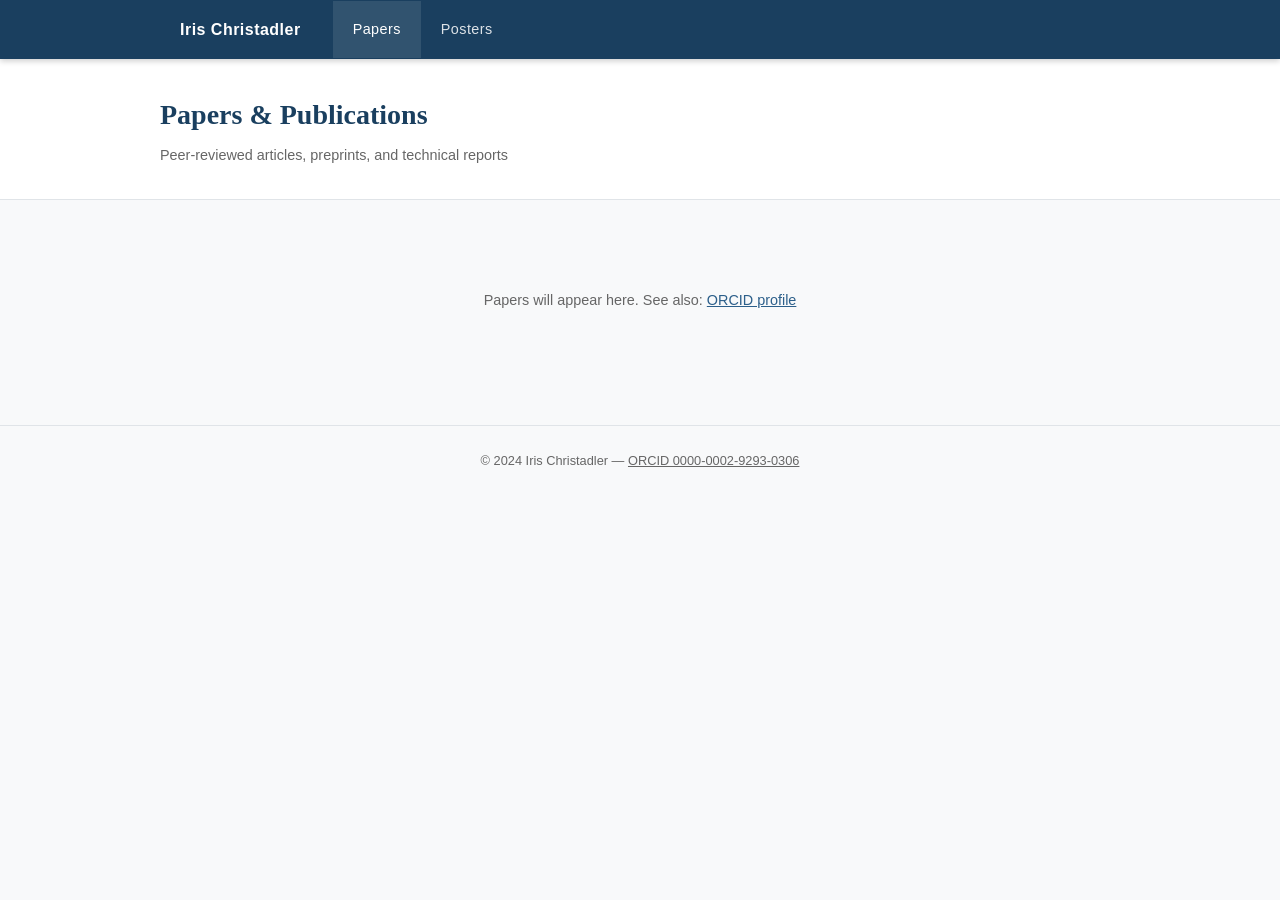
==== papers/index.html @ 40f1afff "Add academic website for Iris Christadler - Homepage with biography, social links (ORCID, LinkedIn, " ====
<!DOCTYPE html>
<html lang="en">
<head>
  <meta charset="UTF-8">
  <meta name="viewport" content="width=device-width, initial-scale=1.0">
  <title>Papers — Iris Christadler</title>
  <meta name="description" content="Publications and papers by Iris Christadler.">
  <link rel="stylesheet" href="../assets/css/style.css">
</head>
<body>

<nav>
  <ul>
    <li><a href="../index.html">Iris Christadler</a></li>
    <li><a href="index.html" class="active">Papers</a></li>
    <li><a href="../posters/index.html">Posters</a></li>
  </ul>
</nav>

<div class="page-header">
  <div class="page-header-inner">
    <h1>Papers &amp; Publications</h1>
    <p>Peer-reviewed articles, preprints, and technical reports</p>
  </div>
</div>

<main>

  <!-- ================================================================
       HOW TO ADD A PAPER:
       Copy one <div class="card"> block below, fill in the details,
       and add links as <a class="badge" href="..."> elements.
       Supported badge types: PDF, DOI, arXiv, Zenodo, GitHub, Slides
       ================================================================ -->

  <!--
  <h2 class="section-title">2024</h2>
  <div class="cards-grid">

    <div class="card">
      <div class="card-year">Journal of Geophysical Research &bull; 2024</div>
      <h3>Example Paper Title Goes Here</h3>
      <p>Short description of the paper. What problem does it solve, what is the key finding.</p>
      <div class="card-links">
        <a class="badge" href="#" target="_blank" rel="noopener">PDF</a>
        <a class="badge" href="#" target="_blank" rel="noopener">DOI</a>
        <a class="badge" href="#" target="_blank" rel="noopener">Zenodo</a>
        <a class="badge" href="#" target="_blank" rel="noopener">GitHub</a>
      </div>
    </div>

  </div>
  -->

  <p style="color:var(--text-light); font-family:Arial,sans-serif; font-size:0.9rem; text-align:center; padding:3rem 0;">
    Papers will appear here. See also:
    <a href="https://orcid.org/0000-0002-9293-0306" target="_blank" rel="noopener" style="color:var(--primary);">ORCID profile</a>
  </p>

</main>

<footer>
  &copy; 2024 Iris Christadler &mdash;
  <a href="https://orcid.org/0000-0002-9293-0306" target="_blank" rel="noopener" style="color:inherit;">ORCID 0000-0002-9293-0306</a>
</footer>

</body>
</html>
---- assets/css/style.css ----
:root {
  --primary: #2c5f8a;
  --primary-dark: #1a3f5f;
  --accent: #4a9eca;
  --text: #2d2d2d;
  --text-light: #666;
  --bg: #f8f9fa;
  --white: #ffffff;
  --border: #e0e4e8;
  --card-shadow: 0 2px 8px rgba(0,0,0,0.08);
}

* {
  box-sizing: border-box;
  margin: 0;
  padding: 0;
}

body {
  font-family: 'Georgia', 'Times New Roman', serif;
  background: var(--bg);
  color: var(--text);
  line-height: 1.7;
}

/* Navigation */
nav {
  background: var(--primary-dark);
  padding: 0 2rem;
  position: sticky;
  top: 0;
  z-index: 100;
  box-shadow: 0 2px 6px rgba(0,0,0,0.2);
}

nav ul {
  list-style: none;
  display: flex;
  align-items: center;
  gap: 0;
  max-width: 960px;
  margin: 0 auto;
}

nav ul li a {
  display: block;
  padding: 1rem 1.25rem;
  color: rgba(255,255,255,0.85);
  text-decoration: none;
  font-family: 'Arial', sans-serif;
  font-size: 0.9rem;
  letter-spacing: 0.03em;
  transition: color 0.2s, background 0.2s;
}

nav ul li a:hover,
nav ul li a.active {
  color: #ffffff;
  background: rgba(255,255,255,0.1);
}

nav ul li:first-child a {
  font-weight: bold;
  font-size: 1rem;
  padding-right: 2rem;
  color: #ffffff;
}

/* Hero / Profile Section */
.hero {
  background: var(--white);
  border-bottom: 1px solid var(--border);
  padding: 3rem 2rem;
}

.hero-inner {
  max-width: 960px;
  margin: 0 auto;
  display: flex;
  gap: 2.5rem;
  align-items: flex-start;
}

.profile-photo {
  flex-shrink: 0;
  width: 180px;
  height: 180px;
  border-radius: 50%;
  object-fit: cover;
  border: 4px solid var(--border);
  box-shadow: var(--card-shadow);
}

.profile-photo-placeholder {
  flex-shrink: 0;
  width: 180px;
  height: 180px;
  border-radius: 50%;
  background: var(--border);
  border: 4px solid var(--border);
  display: flex;
  align-items: center;
  justify-content: center;
  color: var(--text-light);
  font-size: 0.8rem;
  text-align: center;
}

.hero-text h1 {
  font-size: 2rem;
  color: var(--primary-dark);
  margin-bottom: 0.25rem;
}

.hero-text .title {
  font-family: 'Arial', sans-serif;
  font-size: 1rem;
  color: var(--text-light);
  margin-bottom: 1.25rem;
}

.hero-text .bio {
  font-size: 0.95rem;
  color: var(--text);
  max-width: 680px;
}

/* Social Links */
.social-links {
  display: flex;
  flex-wrap: wrap;
  gap: 0.6rem;
  margin-top: 1.5rem;
}

.social-link {
  display: inline-flex;
  align-items: center;
  gap: 0.4rem;
  padding: 0.35rem 0.75rem;
  background: var(--bg);
  border: 1px solid var(--border);
  border-radius: 4px;
  text-decoration: none;
  color: var(--primary);
  font-family: 'Arial', sans-serif;
  font-size: 0.82rem;
  transition: border-color 0.2s, background 0.2s;
}

.social-link:hover {
  border-color: var(--accent);
  background: #eef5fb;
}

.social-link svg {
  width: 16px;
  height: 16px;
  fill: currentColor;
}

/* Main content */
main {
  max-width: 960px;
  margin: 2.5rem auto;
  padding: 0 2rem;
}

/* Section headings */
.section-title {
  font-size: 1.3rem;
  color: var(--primary-dark);
  border-bottom: 2px solid var(--primary);
  padding-bottom: 0.4rem;
  margin-bottom: 1.5rem;
  font-family: 'Arial', sans-serif;
}

/* Cards grid */
.cards-grid {
  display: grid;
  grid-template-columns: repeat(auto-fill, minmax(280px, 1fr));
  gap: 1.25rem;
  margin-bottom: 2.5rem;
}

.card {
  background: var(--white);
  border: 1px solid var(--border);
  border-radius: 8px;
  padding: 1.25rem 1.5rem;
  box-shadow: var(--card-shadow);
  transition: box-shadow 0.2s, border-color 0.2s;
  text-decoration: none;
  color: inherit;
  display: block;
}

.card:hover {
  box-shadow: 0 4px 16px rgba(44,95,138,0.15);
  border-color: var(--accent);
}

.card-year {
  font-family: 'Arial', sans-serif;
  font-size: 0.78rem;
  color: var(--text-light);
  text-transform: uppercase;
  letter-spacing: 0.05em;
  margin-bottom: 0.4rem;
}

.card h3 {
  font-size: 1rem;
  color: var(--primary-dark);
  margin-bottom: 0.5rem;
  line-height: 1.4;
}

.card p {
  font-size: 0.88rem;
  color: var(--text-light);
  margin-bottom: 0.75rem;
}

.card-links {
  display: flex;
  flex-wrap: wrap;
  gap: 0.5rem;
}

.badge {
  display: inline-block;
  padding: 0.2rem 0.55rem;
  background: #eef5fb;
  color: var(--primary);
  border-radius: 3px;
  font-family: 'Arial', sans-serif;
  font-size: 0.75rem;
  text-decoration: none;
  transition: background 0.2s;
}

.badge:hover {
  background: #d0e8f7;
}

/* Page header for subpages */
.page-header {
  background: var(--white);
  border-bottom: 1px solid var(--border);
  padding: 2rem;
}

.page-header-inner {
  max-width: 960px;
  margin: 0 auto;
}

.page-header h1 {
  font-size: 1.75rem;
  color: var(--primary-dark);
  margin-bottom: 0.25rem;
}

.page-header p {
  color: var(--text-light);
  font-family: 'Arial', sans-serif;
  font-size: 0.9rem;
}

/* Add-item placeholder card */
.card-add {
  border-style: dashed;
  background: transparent;
  display: flex;
  align-items: center;
  justify-content: center;
  min-height: 120px;
  color: var(--text-light);
  font-family: 'Arial', sans-serif;
  font-size: 0.9rem;
  cursor: default;
}

/* Footer */
footer {
  margin-top: 4rem;
  border-top: 1px solid var(--border);
  padding: 1.5rem 2rem;
  text-align: center;
  font-family: 'Arial', sans-serif;
  font-size: 0.8rem;
  color: var(--text-light);
}

/* Responsive */
@media (max-width: 640px) {
  .hero-inner {
    flex-direction: column;
    align-items: center;
    text-align: center;
  }
  .social-links {
    justify-content: center;
  }
  nav ul {
    flex-wrap: wrap;
  }
}
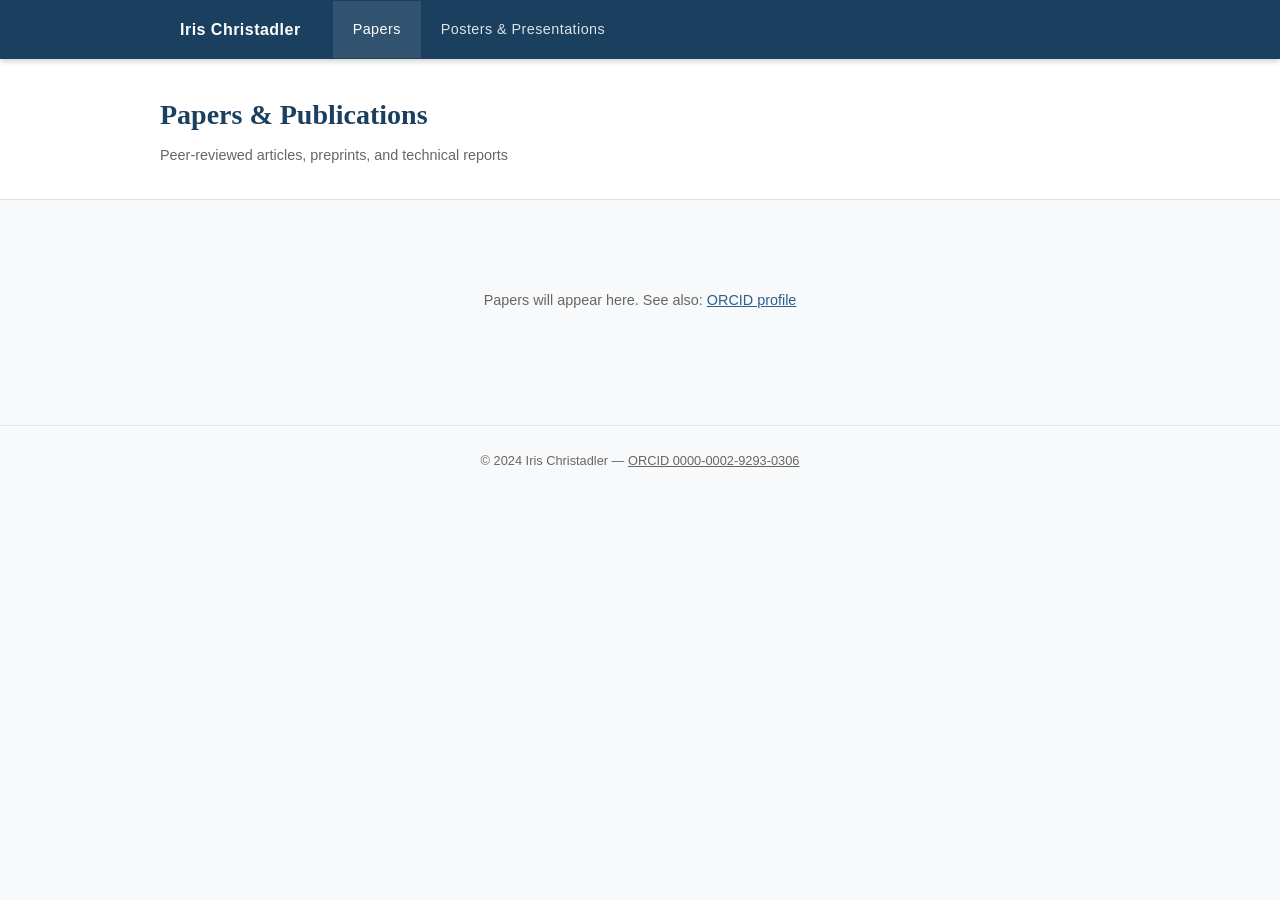
==== commit 211340d6: "Rename Posters nav item, reorder sections, add year grouping to Research Material - Rename "Posters"" ====
--- a/papers/index.html
+++ b/papers/index.html
@@ -13,7 +13,7 @@
   <ul>
     <li><a href="../index.html">Iris Christadler</a></li>
     <li><a href="index.html" class="active">Papers</a></li>
-    <li><a href="../posters/index.html">Posters</a></li>
+    <li><a href="../posters/index.html">Posters &amp; Presentations</a></li>
   </ul>
 </nav>
 
--- a/assets/css/style.css
+++ b/assets/css/style.css
@@ -182,6 +182,10 @@
   grid-template-columns: repeat(auto-fill, minmax(280px, 1fr));
   gap: 1.25rem;
   margin-bottom: 2.5rem;
+}
+
+.cards-grid--single {
+  grid-template-columns: 1fr;
 }
 
 .card {
